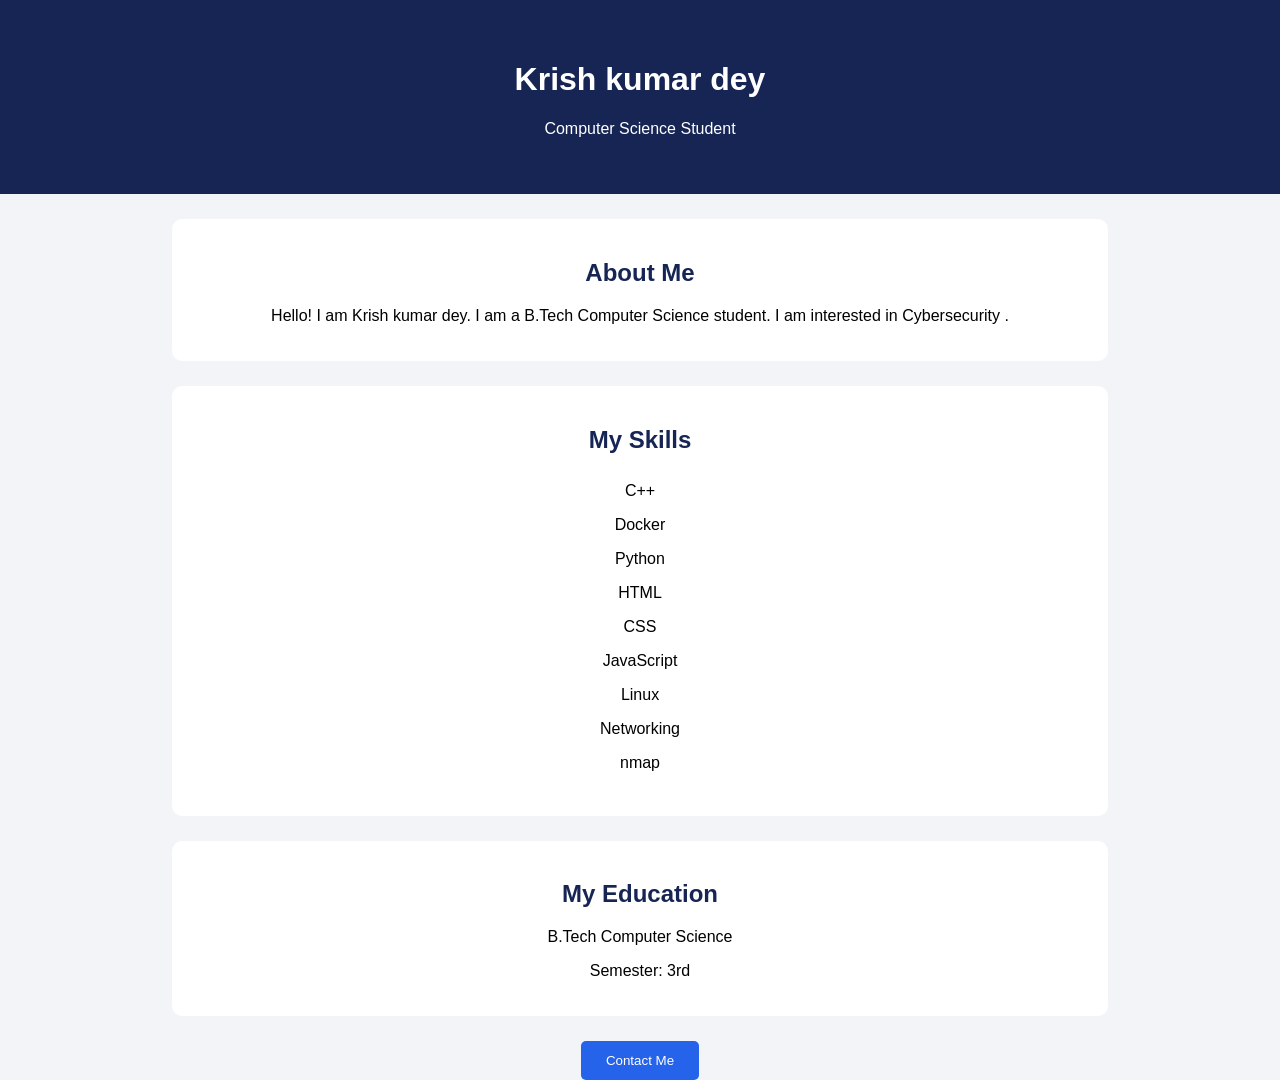
==== index.html @ 1bd2cff2 "Add JavaScript interaction" ====
<!DOCTYPE html>
<html>
<head>
    <title> Krish kumar dey | Portfolio</title>
    <link rel="stylesheet" href="style.css">
</head>

<body>

    <header>
        <h1>Krish kumar dey </h1>
        <p>Computer Science Student</p>
    </header>

    <section>
        <h2>About Me</h2>
        <p>
            Hello! I am Krish kumar dey.
            I am a B.Tech Computer Science student.
            I am interested in Cybersecurity .
        </p>
    </section>

    <section>
        <h2>My Skills</h2>
        <ul>
            <li>C++</li>
            <li>Docker</li>
            <li>Python</li>
            <li>HTML</li>
            <li>CSS</li>
            <li>JavaScript</li>
            <li>Linux</li>
            <li>Networking</li>
            <li>nmap</li>
        </ul>
    </section>

    <section>
        <h2>My Education</h2>
        <p>B.Tech Computer Science</p>
        <p>Semester: 3rd</p>
    </section>

    <button onclick="showMessage()">Contact Me</button>

    <script src="script.js"></script>

</body>
</html>
---- style.css ----
body {
    font-family: Arial, sans-serif;
    background-color: #f2f4f8;
    margin: 0;
    text-align: center;
}

header {
    background-color: #172554;
    color: white;
    padding: 40px;
}

section {
    background-color: white;
    margin: 25px auto;
    padding: 20px;
    width: 70%;
    border-radius: 10px;
}

h2 {
    color: #172554;
}

ul {
    list-style: none;
    padding: 0;
}

li {
    padding: 8px;
}

button {
    background-color: #2563eb;
    color: white;
    padding: 12px 25px;
    border: none;
    border-radius: 5px;
    cursor: pointer;
}
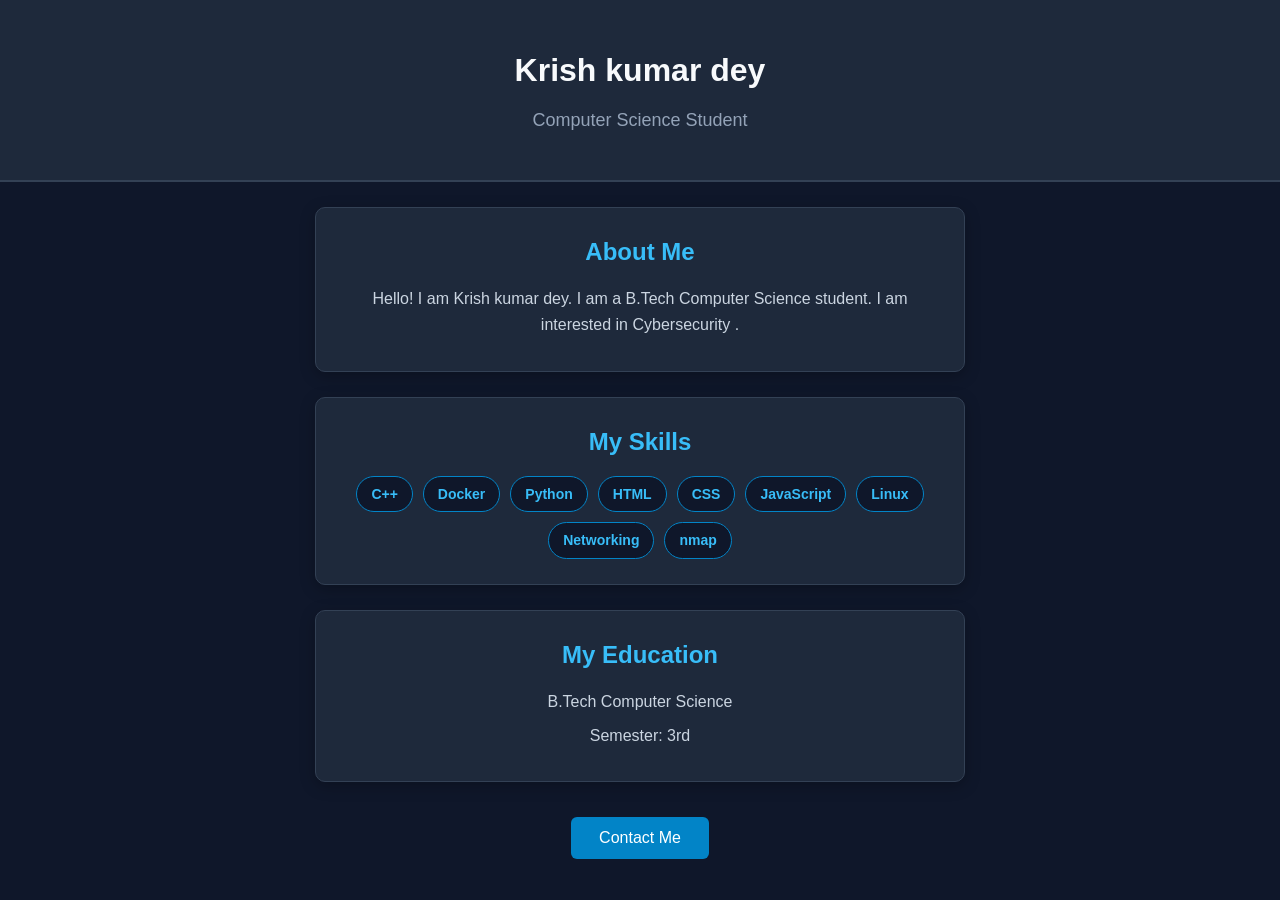
==== commit 05b71779: "Add cache-busting to CSS stylesheet link" ====
--- a/index.html
+++ b/index.html
@@ -2,7 +2,7 @@
 <html>
 <head>
     <title> Krish kumar dey | Portfolio</title>
-    <link rel="stylesheet" href="style.css">
+    <link rel="stylesheet" href="style.css?v=2">
 </head>
 
 <body>
--- a/style.css
+++ b/style.css
@@ -1,42 +1,93 @@
+* {
+    box-sizing: border-box;
+}
+
 body {
     font-family: Arial, sans-serif;
-    background-color: #f2f4f8;
+    background-color: #0f172a;
+    color: #e2e8f0;
     margin: 0;
     text-align: center;
+    line-height: 1.6;
 }
 
 header {
-    background-color: #172554;
-    color: white;
-    padding: 40px;
+    background-color: #1e293b;
+    border-bottom: 2px solid #334155;
+    padding: 45px 20px;
+}
+
+header h1 {
+    margin: 0 0 10px 0;
+    font-size: 32px;
+    color: #f8fafc;
+}
+
+header p {
+    margin: 0;
+    color: #94a3b8;
+    font-size: 18px;
 }
 
 section {
-    background-color: white;
+    background-color: #1e293b;
+    border: 1px solid #334155;
     margin: 25px auto;
-    padding: 20px;
-    width: 70%;
+    padding: 25px 30px;
+    width: 90%;
+    max-width: 650px;
     border-radius: 10px;
+    box-shadow: 0 4px 15px rgba(0, 0, 0, 0.25);
 }
 
 h2 {
-    color: #172554;
+    color: #38bdf8;
+    margin-top: 0;
+    margin-bottom: 15px;
+}
+
+section p {
+    margin: 8px 0;
+    color: #cbd5e1;
 }
 
 ul {
     list-style: none;
     padding: 0;
+    margin: 0;
+    display: flex;
+    flex-wrap: wrap;
+    justify-content: center;
+    gap: 10px;
 }
 
 li {
-    padding: 8px;
+    background-color: #0f172a;
+    color: #38bdf8;
+    border: 1px solid #0284c7;
+    padding: 6px 14px;
+    border-radius: 20px;
+    font-size: 14px;
+    font-weight: bold;
 }
 
 button {
-    background-color: #2563eb;
+    background-color: #0284c7;
     color: white;
-    padding: 12px 25px;
+    font-size: 16px;
+    padding: 12px 28px;
+    margin: 10px auto 40px auto;
     border: none;
-    border-radius: 5px;
+    border-radius: 6px;
     cursor: pointer;
-}+    transition: background-color 0.2s ease, transform 0.1s ease;
+}
+
+button:hover {
+    background-color: #0369a1;
+    transform: translateY(-2px);
+}
+
+button:active {
+    transform: translateY(0);
+}
